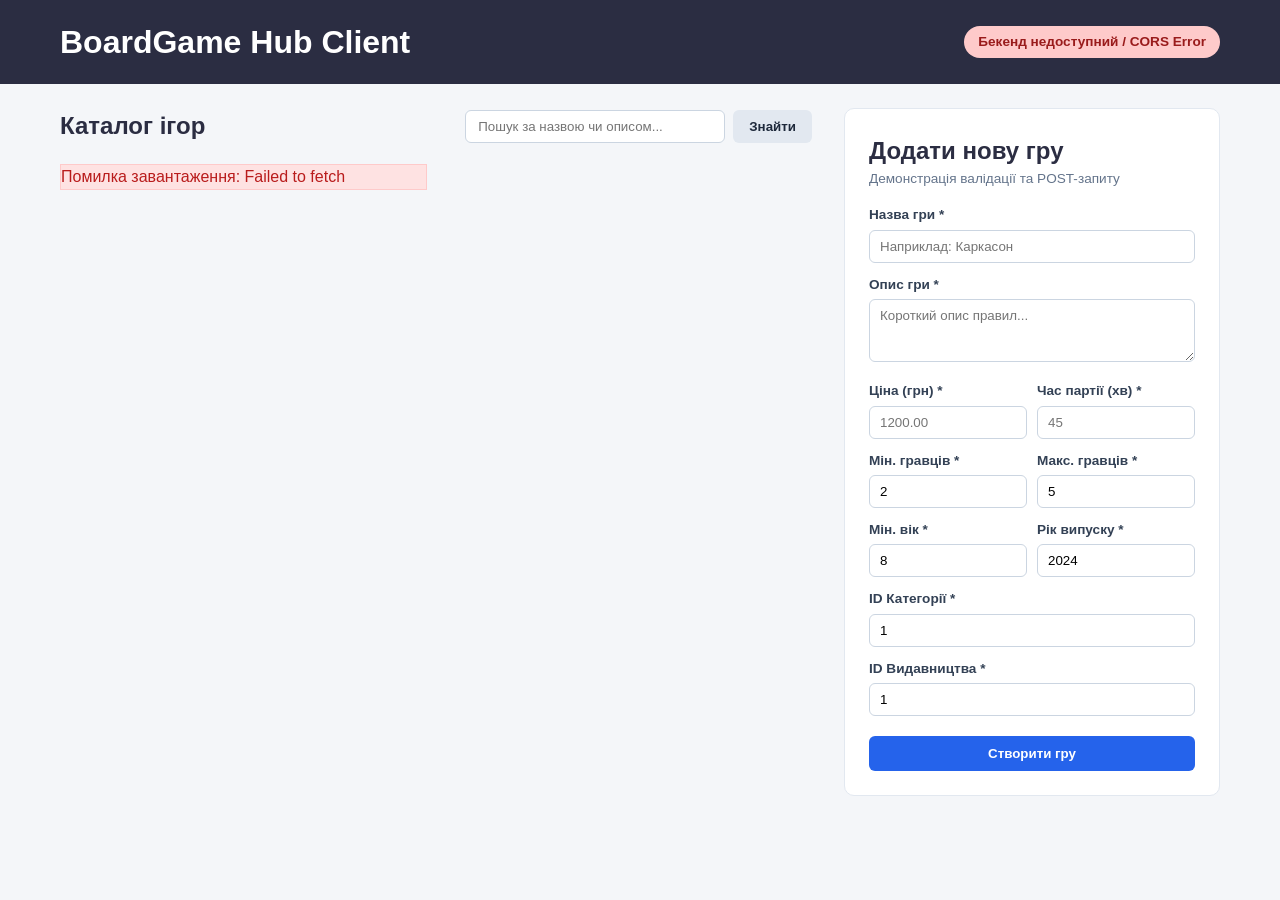
==== index.html @ a2cf5d14 "apply frontend" ====
<!DOCTYPE html>
<html lang="uk">
<head>
    <meta charset="UTF-8">
    <meta name="viewport" content="width=device-width, initial-scale=1.0">
    <title>BoardGame Hub / client застосунок</title>
    <link rel="stylesheet" href="style.css">
</head>
<body>
    <header class="header">
        <div class="container header-container">
            <h1>BoardGame Hub Client</h1>
            <div id="cors-status" class="status-badge status-checking">Перевірка зв'язку з API...</div>
        </div>
    </header>

    <main class="container">
        <div id="alert-box" class="alert-box hidden"></div>

        <div class="dashboard-grid">
            <section class="catalog-section">
                <div class="section-top">
                    <h2>Каталог ігор</h2>
                    <div class="search-box">
                        <input type="text" id="search-input" placeholder="Пошук за назвою чи описом...">
                        <button id="search-btn" class="btn btn-secondary">Знайти</button>
                    </div>
                </div>

                <div id="games-container" class="games-grid">
                    <p class="loading-text">Завантаження каталогу...</p>
                </div>
            </section>

            <aside class="form-section">
                <h2>Додати нову гру</h2>
                <p class="form-subtext">Демонстрація валідації та POST-запиту</p>

                <form id="add-game-form">
                    <div class="form-group">
                        <label for="title">Назва гри *</label>
                        <input type="text" id="title" required placeholder="Наприклад: Каркасон">
                    </div>

                    <div class="form-group">
                        <label for="description">Опис гри *</label>
                        <textarea id="description" rows="3" required placeholder="Короткий опис правил..."></textarea>
                    </div>

                    <div class="form-row">
                        <div class="form-group">
                            <label for="price">Ціна (грн) *</label>
                            <input type="number" id="price" step="0.01" required placeholder="1200.00">
                        </div>
                        <div class="form-group">
                            <label for="play_time">Час партії (хв) *</label>
                            <input type="number" id="play_time" required placeholder="45">
                        </div>
                    </div>

                    <div class="form-row">
                        <div class="form-group">
                            <label for="min_players">Мін. гравців *</label>
                            <input type="number" id="min_players" value="2" required>
                        </div>
                        <div class="form-group">
                            <label for="max_players">Макс. гравців *</label>
                            <input type="number" id="max_players" value="5" required>
                        </div>
                    </div>

                    <div class="form-row">
                        <div class="form-group">
                            <label for="min_age">Мін. вік *</label>
                            <input type="number" id="min_age" value="8" required>
                        </div>
                        <div class="form-group">
                            <label for="release_year">Рік випуску *</label>
                            <input type="number" id="release_year" value="2024" required>
                        </div>
                    </div>

                    <div class="form-group">
                        <label for="category_id">ID Категорії *</label>
                        <input type="number" id="category_id" value="1" required>
                    </div>

                    <div class="form-group">
                        <label for="publisher_id">ID Видавництва *</label>
                        <input type="number" id="publisher_id" value="1" required>
                    </div>

                    <button type="submit" class="btn btn-primary btn-block">Створити гру</button>
                </form>
            </aside>
        </div>
    </main>

    <script src="app.js"></script>
</body>
</html>
---- style.css ----
* { box-sizing: border-box; margin: 0; padding: 0; }
body {
    font-family: -apple-system, BlinkMacSystemFont, "Segoe UI", Roboto, sans-serif;
    background-color: #f4f6f9;
    color: #2b2d42;
    line-height: 1.5;
}
.container { max-width: 1200px; margin: 0 auto; padding: 0 20px; }
.header { background-color: #2b2d42; color: #fff; padding: 18px 0; margin-bottom: 24px; }
.header-container { display: flex; justify-content: space-between; align-items: center; }
.status-badge { padding: 6px 14px; border-radius: 20px; font-size: 0.85rem; font-weight: bold; }
.status-checking { background: #fef08a; color: #854d0e; }
.status-connected { background: #bbf7d0; color: #166534; }
.status-error { background: #fecaca; color: #991b1b; }

.dashboard-grid { display: grid; grid-template-columns: 2fr 1fr; gap: 32px; }
@media (max-width: 900px) { .dashboard-grid { grid-template-columns: 1fr; } }

.section-top { display: flex; justify-content: space-between; align-items: center; margin-bottom: 20px; flex-wrap: wrap; gap: 12px; }
.search-box { display: flex; gap: 8px; }
.search-box input { padding: 8px 12px; border: 1px solid #cbd5e1; border-radius: 6px; width: 260px; }

.games-grid { display: grid; grid-template-columns: repeat(auto-fill, minmax(260px, 1fr)); gap: 18px; }
.game-card { background: #fff; padding: 18px; border-radius: 10px; border: 1px solid #e2e8f0; box-shadow: 0 2px 6px rgba(0,0,0,0.04); }
.game-card h3 { font-size: 1.15rem; color: #1e293b; margin-bottom: 6px; }
.game-price { color: #d90429; font-weight: 800; font-size: 1.1rem; margin-bottom: 8px; }
.game-meta { font-size: 0.85rem; color: #64748b; margin-bottom: 10px; }
.game-desc { font-size: 0.9rem; color: #475569; }

.form-section { background: #fff; padding: 24px; border-radius: 10px; border: 1px solid #e2e8f0; height: fit-content; }
.form-subtext { font-size: 0.85rem; color: #64748b; margin-bottom: 16px; }
.form-group { margin-bottom: 12px; }
.form-group label { display: block; font-size: 0.85rem; font-weight: 600; margin-bottom: 4px; color: #334155; }
.form-group input, .form-group textarea { width: 100%; padding: 8px 10px; border: 1px solid #cbd5e1; border-radius: 6px; font-family: inherit; }
.form-row { display: flex; gap: 10px; }

.btn { padding: 8px 16px; border: none; border-radius: 6px; font-weight: 600; cursor: pointer; transition: background 0.2s; }
.btn-primary { background: #2563eb; color: #fff; }
.btn-primary:hover { background: #1d4ed8; }
.btn-secondary { background: #e2e8f0; color: #1e293b; }
.btn-block { width: 100%; padding: 10px; margin-top: 8px; }

.alert-box { padding: 12px 16px; border-radius: 8px; margin-bottom: 20px; font-size: 0.95rem; }
.alert-success { background: #dcfce7; color: #15803d; border: 1px solid #bbf7d0; }
.alert-error { background: #fee2e2; color: #b91c1c; border: 1px solid #fecaca; }
.hidden { display: none; }
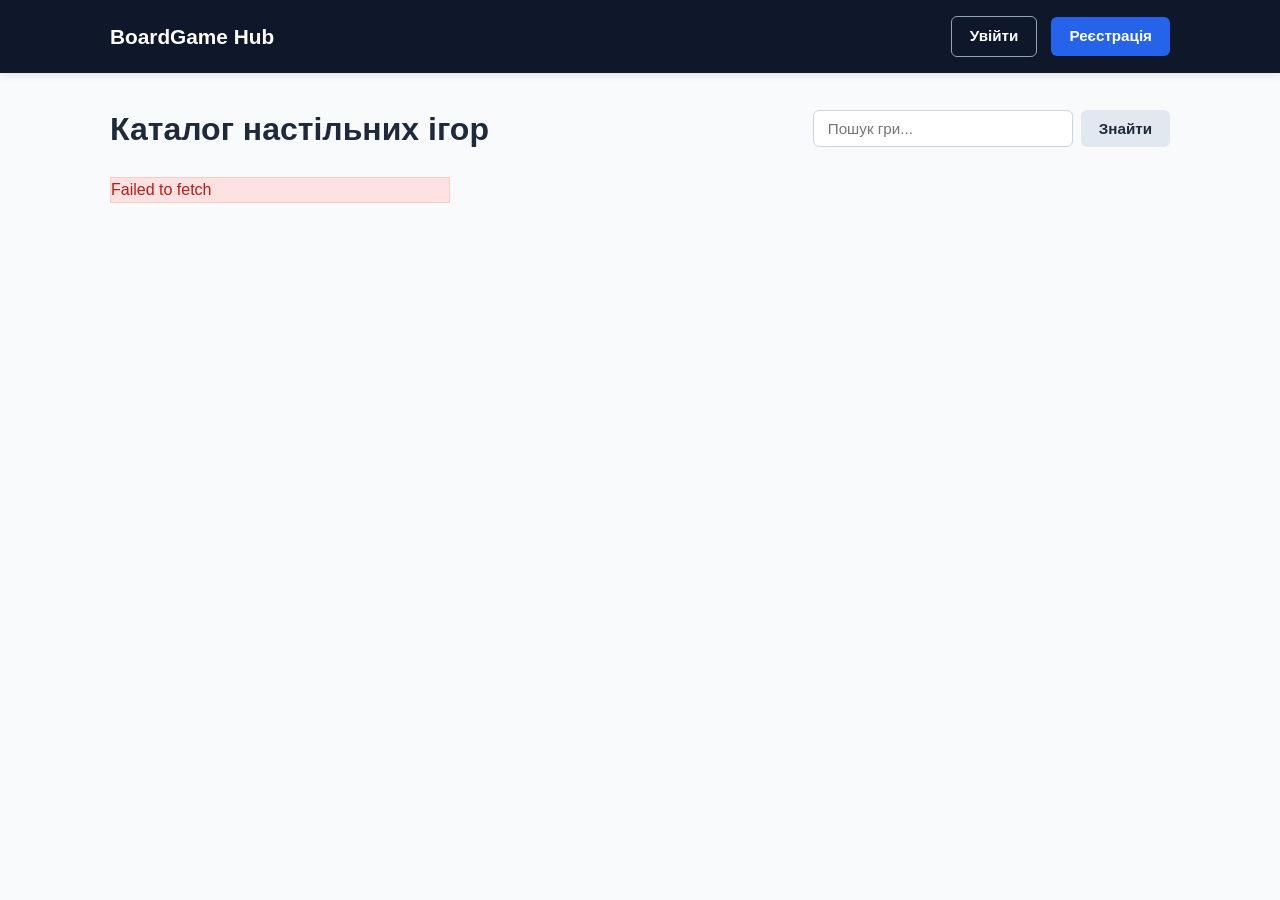
==== commit c4307759: "authN/Z" ====
--- a/index.html
+++ b/index.html
@@ -3,99 +3,77 @@
 <head>
     <meta charset="UTF-8">
     <meta name="viewport" content="width=device-width, initial-scale=1.0">
-    <title>BoardGame Hub / client застосунок</title>
+    <title>Каталог ігор / BoardGame Hub</title>
     <link rel="stylesheet" href="style.css">
 </head>
 <body>
     <header class="header">
         <div class="container header-container">
-            <h1>BoardGame Hub Client</h1>
-            <div id="cors-status" class="status-badge status-checking">Перевірка зв'язку з API...</div>
+            <a href="index.html" class="brand">BoardGame Hub</a>
+            <nav id="navbar-auth"></nav>
         </div>
     </header>
 
     <main class="container">
-        <div id="alert-box" class="alert-box hidden"></div>
+        <div class="section-top">
+            <div>
+                <h1>Каталог настільних ігор</h1>
+            </div>
+            <div class="search-box">
+                <input type="text" id="search-input" placeholder="Пошук гри...">
+                <button id="search-btn" class="btn btn-secondary">Знайти</button>
+            </div>
+        </div>
 
-        <div class="dashboard-grid">
-            <section class="catalog-section">
-                <div class="section-top">
-                    <h2>Каталог ігор</h2>
-                    <div class="search-box">
-                        <input type="text" id="search-input" placeholder="Пошук за назвою чи описом...">
-                        <button id="search-btn" class="btn btn-secondary">Знайти</button>
-                    </div>
-                </div>
-
-                <div id="games-container" class="games-grid">
-                    <p class="loading-text">Завантаження каталогу...</p>
-                </div>
-            </section>
-
-            <aside class="form-section">
-                <h2>Додати нову гру</h2>
-                <p class="form-subtext">Демонстрація валідації та POST-запиту</p>
-
-                <form id="add-game-form">
-                    <div class="form-group">
-                        <label for="title">Назва гри *</label>
-                        <input type="text" id="title" required placeholder="Наприклад: Каркасон">
-                    </div>
-
-                    <div class="form-group">
-                        <label for="description">Опис гри *</label>
-                        <textarea id="description" rows="3" required placeholder="Короткий опис правил..."></textarea>
-                    </div>
-
-                    <div class="form-row">
-                        <div class="form-group">
-                            <label for="price">Ціна (грн) *</label>
-                            <input type="number" id="price" step="0.01" required placeholder="1200.00">
-                        </div>
-                        <div class="form-group">
-                            <label for="play_time">Час партії (хв) *</label>
-                            <input type="number" id="play_time" required placeholder="45">
-                        </div>
-                    </div>
-
-                    <div class="form-row">
-                        <div class="form-group">
-                            <label for="min_players">Мін. гравців *</label>
-                            <input type="number" id="min_players" value="2" required>
-                        </div>
-                        <div class="form-group">
-                            <label for="max_players">Макс. гравців *</label>
-                            <input type="number" id="max_players" value="5" required>
-                        </div>
-                    </div>
-
-                    <div class="form-row">
-                        <div class="form-group">
-                            <label for="min_age">Мін. вік *</label>
-                            <input type="number" id="min_age" value="8" required>
-                        </div>
-                        <div class="form-group">
-                            <label for="release_year">Рік випуску *</label>
-                            <input type="number" id="release_year" value="2024" required>
-                        </div>
-                    </div>
-
-                    <div class="form-group">
-                        <label for="category_id">ID Категорії *</label>
-                        <input type="number" id="category_id" value="1" required>
-                    </div>
-
-                    <div class="form-group">
-                        <label for="publisher_id">ID Видавництва *</label>
-                        <input type="number" id="publisher_id" value="1" required>
-                    </div>
-
-                    <button type="submit" class="btn btn-primary btn-block">Створити гру</button>
-                </form>
-            </aside>
+        <div id="games-container" class="games-grid">
+            <p class="loading-text">Завантаження каталогу...</p>
         </div>
     </main>
 
-    <script src="app.js"></script>
+    <script src="auth.js"></script>
+    <script>
+        const gamesContainer = document.getElementById('games-container');
+        const searchInput = document.getElementById('search-input');
+        const searchBtn = document.getElementById('search-btn');
+
+        async function fetchGames(search = '') {
+            gamesContainer.innerHTML = '<p class="loading-text">Оновлення списку...</p>';
+            try {
+                const url = search ? `${API_BASE}/games/?search=${encodeURIComponent(search)}` : `${API_BASE}/games/`;
+                const response = await fetch(url);
+                if (!response.ok) throw new Error('Помилка завантаження каталогу');
+                const games = await response.json();
+                renderGames(games);
+            } catch (err) {
+                gamesContainer.innerHTML = `<p class="alert-error">${err.message}</p>`;
+            }
+        }
+
+        function renderGames(games) {
+            if (!games || games.length === 0) {
+                gamesContainer.innerHTML = '<p>Ігор не знайдено.</p>';
+                return;
+            }
+            gamesContainer.innerHTML = games.map(g => `
+                <div class="game-card">
+                    <h3>${g.title}</h3>
+                    <div class="game-price">${g.price} грн</div>
+                    <div class="game-meta">
+                        <span>${g.min_players}-${g.max_players} гравців</span> | 
+                        <span>${g.play_time_minutes} хв</span> | 
+                        <span>${g.rating}</span>
+                    </div>
+                    <p class="game-desc">${g.description ? g.description.slice(0, 100) + '...' : ''}</p>
+                </div>
+            `).join('');
+        }
+
+        searchBtn.addEventListener('click', () => fetchGames(searchInput.value.trim()));
+        searchInput.addEventListener('keypress', (e) => {
+            if (e.key === 'Enter') fetchGames(searchInput.value.trim());
+        });
+
+        fetchGames();
+    </script>
 </body>
 </html>
--- a/style.css
+++ b/style.css
@@ -1,46 +1,57 @@
 * { box-sizing: border-box; margin: 0; padding: 0; }
 body {
     font-family: -apple-system, BlinkMacSystemFont, "Segoe UI", Roboto, sans-serif;
-    background-color: #f4f6f9;
-    color: #2b2d42;
+    background-color: #f8fafc;
+    color: #1e293b;
     line-height: 1.5;
 }
-.container { max-width: 1200px; margin: 0 auto; padding: 0 20px; }
-.header { background-color: #2b2d42; color: #fff; padding: 18px 0; margin-bottom: 24px; }
+.container { max-width: 1100px; margin: 0 auto; padding: 0 20px; }
+.header { background-color: #0f172a; color: #fff; padding: 16px 0; margin-bottom: 32px; box-shadow: 0 2px 10px rgba(0,0,0,0.1); }
 .header-container { display: flex; justify-content: space-between; align-items: center; }
-.status-badge { padding: 6px 14px; border-radius: 20px; font-size: 0.85rem; font-weight: bold; }
-.status-checking { background: #fef08a; color: #854d0e; }
-.status-connected { background: #bbf7d0; color: #166534; }
-.status-error { background: #fecaca; color: #991b1b; }
+.brand { font-size: 1.3rem; font-weight: 800; color: #fff; text-decoration: none; }
+.brand:hover { color: #38bdf8; }
 
-.dashboard-grid { display: grid; grid-template-columns: 2fr 1fr; gap: 32px; }
-@media (max-width: 900px) { .dashboard-grid { grid-template-columns: 1fr; } }
+#navbar-auth { display: flex; align-items: center; gap: 14px; }
+.nav-link { color: #e2e8f0; text-decoration: none; font-weight: 600; font-size: 0.95rem; }
+.nav-link:hover { color: #38bdf8; }
+.user-badge { background: #334155; color: #38bdf8; padding: 6px 14px; border-radius: 20px; font-weight: 700; font-size: 0.9rem; }
 
-.section-top { display: flex; justify-content: space-between; align-items: center; margin-bottom: 20px; flex-wrap: wrap; gap: 12px; }
-.search-box { display: flex; gap: 8px; }
-.search-box input { padding: 8px 12px; border: 1px solid #cbd5e1; border-radius: 6px; width: 260px; }
-
-.games-grid { display: grid; grid-template-columns: repeat(auto-fill, minmax(260px, 1fr)); gap: 18px; }
-.game-card { background: #fff; padding: 18px; border-radius: 10px; border: 1px solid #e2e8f0; box-shadow: 0 2px 6px rgba(0,0,0,0.04); }
-.game-card h3 { font-size: 1.15rem; color: #1e293b; margin-bottom: 6px; }
-.game-price { color: #d90429; font-weight: 800; font-size: 1.1rem; margin-bottom: 8px; }
-.game-meta { font-size: 0.85rem; color: #64748b; margin-bottom: 10px; }
-.game-desc { font-size: 0.9rem; color: #475569; }
-
-.form-section { background: #fff; padding: 24px; border-radius: 10px; border: 1px solid #e2e8f0; height: fit-content; }
-.form-subtext { font-size: 0.85rem; color: #64748b; margin-bottom: 16px; }
-.form-group { margin-bottom: 12px; }
-.form-group label { display: block; font-size: 0.85rem; font-weight: 600; margin-bottom: 4px; color: #334155; }
-.form-group input, .form-group textarea { width: 100%; padding: 8px 10px; border: 1px solid #cbd5e1; border-radius: 6px; font-family: inherit; }
-.form-row { display: flex; gap: 10px; }
-
-.btn { padding: 8px 16px; border: none; border-radius: 6px; font-weight: 600; cursor: pointer; transition: background 0.2s; }
+.btn { padding: 8px 18px; border: none; border-radius: 6px; font-weight: 600; cursor: pointer; text-decoration: none; transition: 0.2s; font-size: 0.95rem; }
 .btn-primary { background: #2563eb; color: #fff; }
 .btn-primary:hover { background: #1d4ed8; }
 .btn-secondary { background: #e2e8f0; color: #1e293b; }
-.btn-block { width: 100%; padding: 10px; margin-top: 8px; }
+.btn-outline-light { background: transparent; border: 1px solid #94a3b8; color: #fff; }
+.btn-outline-light:hover { background: rgba(255,255,255,0.1); border-color: #fff; }
+.btn-block { width: 100%; padding: 10px; margin-top: 10px; }
 
-.alert-box { padding: 12px 16px; border-radius: 8px; margin-bottom: 20px; font-size: 0.95rem; }
+/* Форми та авторизація */
+.auth-container { max-width: 480px; margin-top: 20px; }
+.auth-card { background: #fff; padding: 32px; border-radius: 12px; border: 1px solid #e2e8f0; box-shadow: 0 4px 16px rgba(0,0,0,0.06); }
+.auth-card h2 { color: #0f172a; margin-bottom: 6px; }
+.auth-subtext { color: #64748b; font-size: 0.9rem; margin-bottom: 20px; }
+.auth-footer-text { margin-top: 20px; text-align: center; font-size: 0.9rem; color: #64748b; }
+.auth-footer-text a { color: #2563eb; text-decoration: none; font-weight: 600; }
+
+.admin-container { max-width: 700px; }
+.admin-form-card { background: #fff; padding: 32px; border-radius: 12px; border: 1px solid #e2e8f0; box-shadow: 0 4px 16px rgba(0,0,0,0.06); }
+
+.form-group { margin-bottom: 14px; }
+.form-group label { display: block; font-size: 0.85rem; font-weight: 600; margin-bottom: 4px; color: #334155; }
+.form-group input, .form-group textarea { width: 100%; padding: 9px 12px; border: 1px solid #cbd5e1; border-radius: 6px; font-family: inherit; font-size: 0.95rem; }
+.form-row { display: flex; gap: 12px; }
+
+.section-top { display: flex; justify-content: space-between; align-items: center; margin-bottom: 24px; flex-wrap: wrap; gap: 14px; }
+.search-box { display: flex; gap: 8px; }
+.search-box input { padding: 9px 14px; border: 1px solid #cbd5e1; border-radius: 6px; width: 260px; font-size: 0.95rem; }
+
+.games-grid { display: grid; grid-template-columns: repeat(auto-fill, minmax(280px, 1fr)); gap: 20px; }
+.game-card { background: #fff; padding: 20px; border-radius: 10px; border: 1px solid #e2e8f0; box-shadow: 0 2px 8px rgba(0,0,0,0.04); }
+.game-card h3 { font-size: 1.2rem; color: #0f172a; margin-bottom: 6px; }
+.game-price { color: #d90429; font-weight: 800; font-size: 1.2rem; margin-bottom: 8px; }
+.game-meta { font-size: 0.85rem; color: #64748b; margin-bottom: 12px; }
+.game-desc { font-size: 0.9rem; color: #475569; line-height: 1.5; }
+
+.alert-box { padding: 12px 16px; border-radius: 8px; margin-bottom: 20px; font-size: 0.95rem; font-weight: 500; }
 .alert-success { background: #dcfce7; color: #15803d; border: 1px solid #bbf7d0; }
 .alert-error { background: #fee2e2; color: #b91c1c; border: 1px solid #fecaca; }
 .hidden { display: none; }
